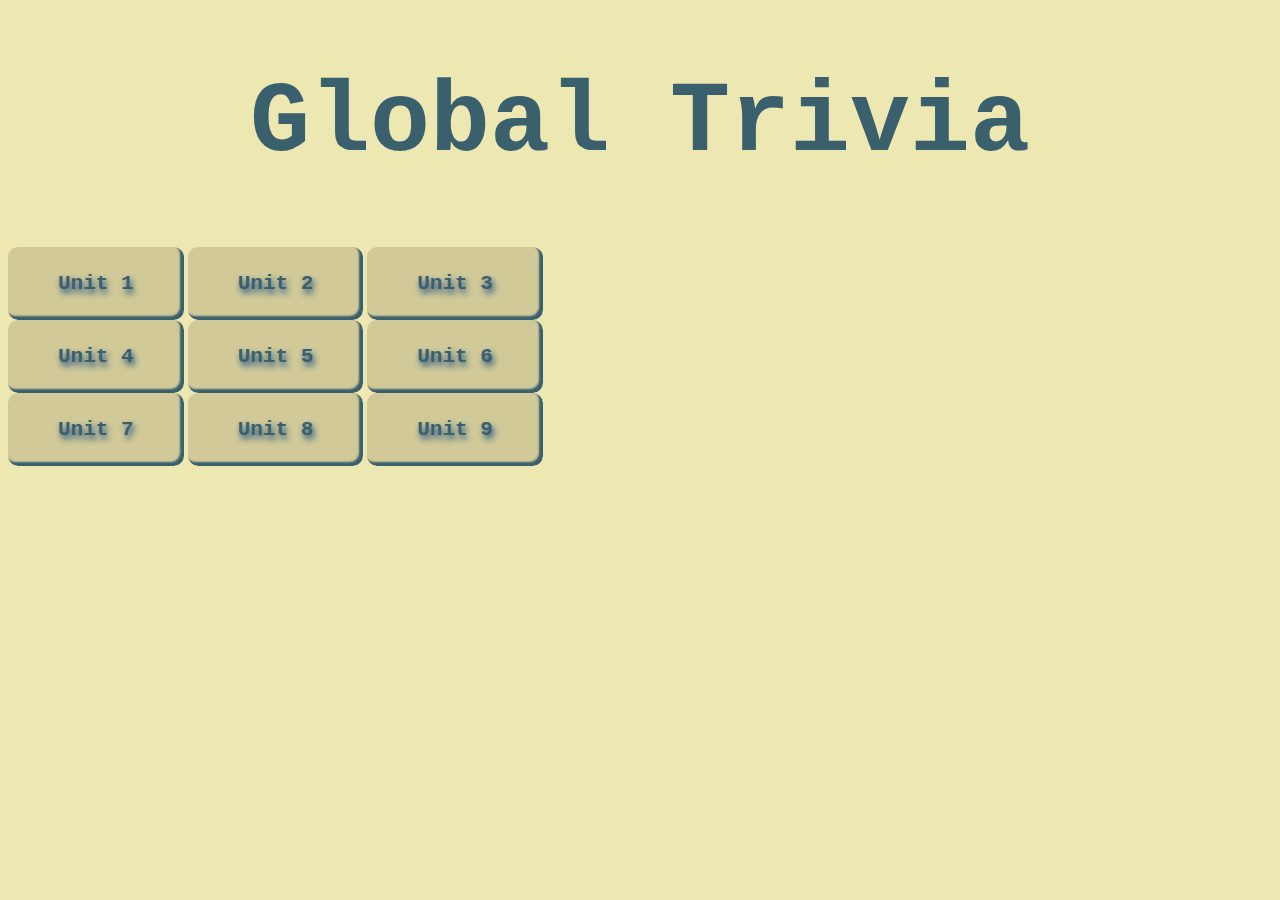
==== subject.html @ 69440aca "Update subject.html" ====
<!DOCTYPE html>
<html>
  <head>
    <meta charset="utf-8">
    <meta name="viewport" content="width=device-width, initial-scale=1.0">
    <title>repl.it</title>
    <link href="style.css" rel="stylesheet" type="text/css" />
  </head>
  <body>
    <script src="script.js"></script>
 <!-- Header for Welcome Screen-->
  <div > 
   <header class= "headerDiv"> 
    <h1>Global Trivia</h1>
    </header>
  </div>
  
  <div>
    <a href = "" class = "unitButton">Unit 1</a>
    <a href = "" class = "unitButton">Unit 2</a>
    <a href = "" class = "unitButton">Unit 3</a>
  </div>
  <div>
    <a href = "" class = "unitButton">Unit 4</a>
    <a href = "" class = "unitButton">Unit 5</a>
    <a href = "" class = "unitButton">Unit 6</a>
  </div>  
  <div>
    <a href = "" class = "unitButton">Unit 7</a>
    <a href = "" class = "unitButton">Unit 8</a>
    <a href = "" class = "unitButton">Unit 9</a>
  </div>  
 
  </body>
 
 
  
  
</html>
---- style.css ----
/* style for welcome header*/
body{
  background-color: #ede7b1;
}
.headerDiv {
  background-image: url("background.jpeg");
  font-family: "Courier New";
  font-size: 50px;
  text-align: center;
  color:#3a606e;
  padding: 2em, 2em,2em,2em;

/*Welcome message*/
}
.welcomeDiv {
  font-family: "Courier New";
  font-size: 30px;
  border-style: dotted;
  border-width:0.5em;
  text-align: center;
  margin: auto;
  width: 50%;
  padding: 2em, 2em,2em,2em;
  color: #3a606e;
  
}

.gameExplaination {
  text-align: center;
  margin: auto;
  width: 50%;
  padding: 2em, 2em,2em,2em;
  font-family: "Courier New";
  font-size: 20px;
  color: #3a606e;
  
}
.startButton{
  -moz-box-shadow: 4px 4px 4px 0px #30475c;
	-webkit-box-shadow: 4px 4px 4px 0px #30475c;
	box-shadow: 4px 4px 4px 0px #30475c;
	background:-webkit-gradient(linear, left top, left bottom, color-stop(0.05, #3a606e), color-stop(1, #3a606e));
	background:-moz-linear-gradient(top, #3a606e 5%, #3a606e 100%);
	background:-webkit-linear-gradient(top, #3a606e 5%, #3a606e 100%);
	background:-o-linear-gradient(top, #3a606e 5%, #3a606e 100%);
	background:-ms-linear-gradient(top, #3a606e 5%, #3a606e 100%);
	background:linear-gradient(to bottom, #3a606e 5%, #3a606e 100%);
	filter:progid:DXImageTransform.Microsoft.gradient(startColorstr='#3a606e', endColorstr='#3a606e',GradientType=0);
	background-color:#3a606e;
	-moz-border-radius:15px;
	-webkit-border-radius:15px;
	border-radius:15px;
	display:inline-block;
	cursor:pointer;
	color:#c8d5b9;
	font-family:Courier New;
	font-size:17px;
	font-weight:bold;
	padding:12px 23px;
	text-decoration:none;
	text-shadow:0px 1px 0px #123252;
	text-align: center;
	margin: auto;
	width: 50%;
	position: relative;
	left: 25%;
  
}
.startButton:hover {
	background:-webkit-gradient(linear, left top, left bottom, color-stop(0.05, #3a606e), color-stop(1, #3a606e));
	background:-moz-linear-gradient(top, #3a606e 5%, #3a606e 100%);
	background:-webkit-linear-gradient(top, #3a606e 5%, #3a606e 100%);
	background:-o-linear-gradient(top, #3a606e 5%, #3a606e 100%);
	background:-ms-linear-gradient(top, #3a606e 5%, #3a606e 100%);
	background:linear-gradient(to bottom, #3a606e 5%, #3a606e 100%);
	filter:progid:DXImageTransform.Microsoft.gradient(startColorstr='#3a606e', endColorstr='#3a606e',GradientType=0);
	background-color:#3a606e;
}
.startButton:active {
	position:relative;
	top:1px;
}
.unitButton {
	-moz-box-shadow:inset -3px -3px 2px 1px #3a606e;
	-webkit-box-shadow:inset -3px -3px 2px 1px #3a606e;
	box-shadow:inset -3px -3px 2px 1px #3a606e;
	background:-webkit-gradient(linear, left top, left bottom, color-stop(0.05, #d1ca98), color-stop(1, #d1ca98));
	background:-moz-linear-gradient(top, #d1ca98 5%, #d1ca98 100%);
	background:-webkit-linear-gradient(top, #d1ca98 5%, #d1ca98 100%);
	background:-o-linear-gradient(top, #d1ca98 5%, #d1ca98 100%);
	background:-ms-linear-gradient(top, #d1ca98 5%, #d1ca98 100%);
	background:linear-gradient(to bottom, #d1ca98 5%, #d1ca98 100%);
	filter:progid:DXImageTransform.Microsoft.gradient(startColorstr='#d1ca98', endColorstr='#d1ca98',GradientType=0);
	background-color:#d1ca98;
	-moz-border-radius:10px;
	-webkit-border-radius:10px;
	border-radius:10px;
	display:inline-block;
	cursor:pointer;
	color:#3a606e;
	font-family:Courier New;
	font-size:21px;
	font-weight:bold;
	padding:25px 50px;
	text-decoration:none;
	text-shadow:2px 4px 6px #154682;
	
}
.unitButton:hover {
	background:-webkit-gradient(linear, left top, left bottom, color-stop(0.05, #d1ca98), color-stop(1, #d1ca98));
	background:-moz-linear-gradient(top, #d1ca98 5%, #d1ca98 100%);
	background:-webkit-linear-gradient(top, #d1ca98 5%, #d1ca98 100%);
	background:-o-linear-gradient(top, #d1ca98 5%, #d1ca98 100%);
	background:-ms-linear-gradient(top, #d1ca98 5%, #d1ca98 100%);
	background:linear-gradient(to bottom, #d1ca98 5%, #d1ca98 100%);
	filter:progid:DXImageTransform.Microsoft.gradient(startColorstr='#d1ca98', endColorstr='#d1ca98',GradientType=0);
	background-color:#d1ca98;
}
.unitButton:active {
	position:relative;
	top:1px;
}
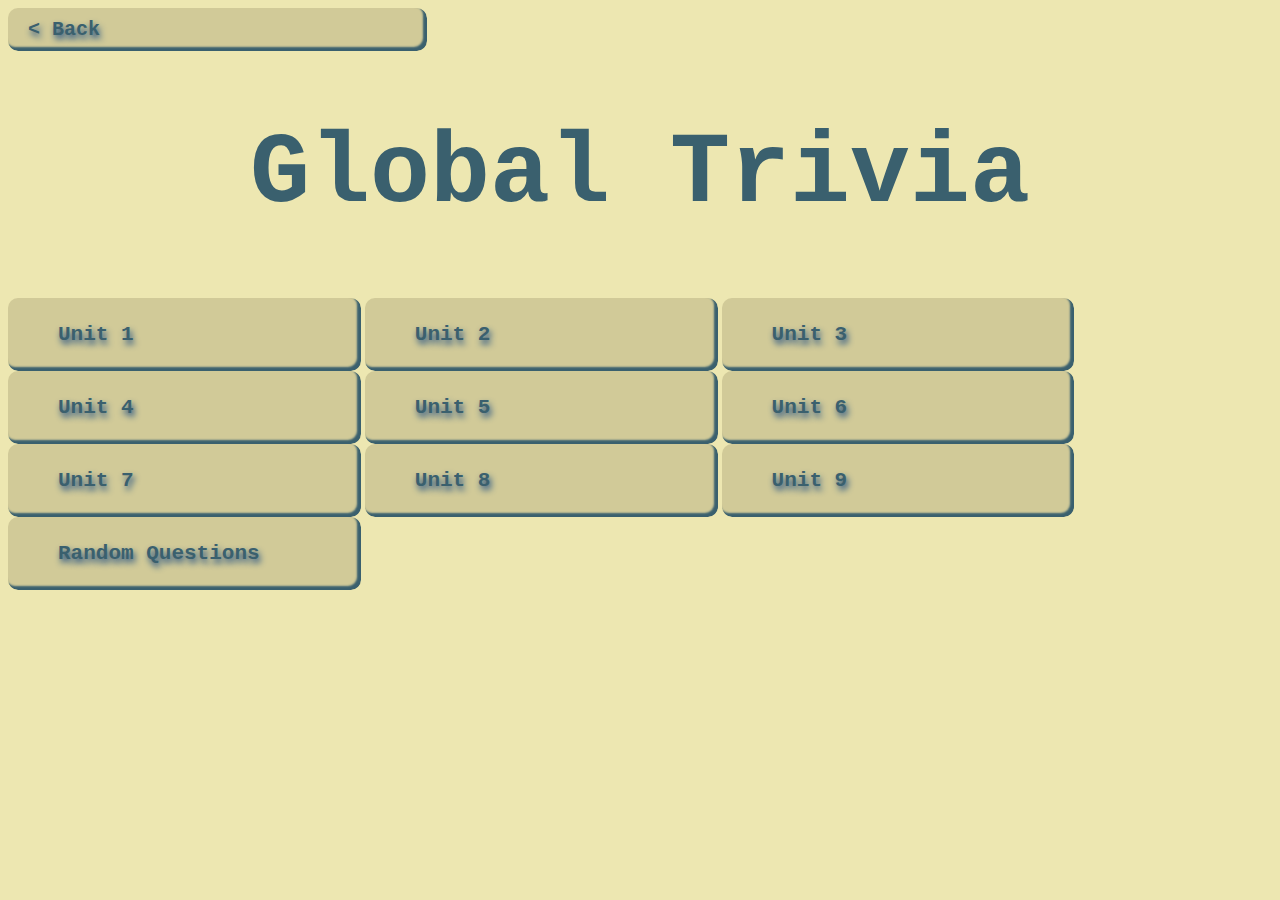
==== commit 7dca50e9: "Update subject.html" ====
--- a/subject.html
+++ b/subject.html
@@ -8,6 +8,10 @@
   </head>
   <body>
     <script src="script.js"></script>
+<div>
+    <div>
+   <a href = "index.html" class = "backButton"> < Back </a>
+ </div>   
  <!-- Header for Welcome Screen-->
   <div > 
    <header class= "headerDiv"> 
@@ -30,6 +34,11 @@
     <a href = "" class = "unitButton">Unit 8</a>
     <a href = "" class = "unitButton">Unit 9</a>
   </div>  
+  <div> 
+    <a href = "" class = "unitButton">Random Questions</a>
+  </div>
+  
+    </div>
  
   </body>
  
--- a/style.css
+++ b/style.css
@@ -75,10 +75,11 @@
 	background:linear-gradient(to bottom, #3a606e 5%, #3a606e 100%);
 	filter:progid:DXImageTransform.Microsoft.gradient(startColorstr='#3a606e', endColorstr='#3a606e',GradientType=0);
 	background-color:#3a606e;
+	top: 5px;
 }
 .startButton:active {
 	position:relative;
-	top:1px;
+	top:10px;
 }
 .unitButton {
 	-moz-box-shadow:inset -3px -3px 2px 1px #3a606e;
@@ -104,6 +105,7 @@
 	padding:25px 50px;
 	text-decoration:none;
 	text-shadow:2px 4px 6px #154682;
+  	width:20%;
 	
 }
 .unitButton:hover {
@@ -115,9 +117,59 @@
 	background:linear-gradient(to bottom, #d1ca98 5%, #d1ca98 100%);
 	filter:progid:DXImageTransform.Microsoft.gradient(startColorstr='#d1ca98', endColorstr='#d1ca98',GradientType=0);
 	background-color:#d1ca98;
+	top: 5px;
 }
 .unitButton:active {
 	position:relative;
-	top:1px;
+	top:10px;
 }
 
+.backButton {
+	-moz-box-shadow:inset -3px -3px 2px 1px #3a606e;
+	-webkit-box-shadow:inset -3px -3px 2px 1px #3a606e;
+	box-shadow:inset -3px -3px 2px 1px #3a606e;
+	background:-webkit-gradient(linear, left top, left bottom, color-stop(0.05, #d1ca98), color-stop(1, #d1ca98));
+	background:-moz-linear-gradient(top, #d1ca98 5%, #d1ca98 100%);
+	background:-webkit-linear-gradient(top, #d1ca98 5%, #d1ca98 100%);
+	background:-o-linear-gradient(top, #d1ca98 5%, #d1ca98 100%);
+	background:-ms-linear-gradient(top, #d1ca98 5%, #d1ca98 100%);
+	background:linear-gradient(to bottom, #d1ca98 5%, #d1ca98 100%);
+	filter:progid:DXImageTransform.Microsoft.gradient(startColorstr='#d1ca98', endColorstr='#d1ca98',GradientType=0);
+	background-color:#d1ca98;
+	-moz-border-radius:10px;
+	-webkit-border-radius:10px;
+	border-radius:10px;
+	display:inline-block;
+	cursor:pointer;
+	color:#3a606e;
+	font-family:Courier New;
+	font-size:20px;
+	font-weight:bold;
+	padding:10px 20px;
+	text-decoration:none;
+	text-shadow:2px 4px 6px #154682;
+  	width:30%;
+	
+}
+.backButton:hover {
+	background:-webkit-gradient(linear, left top, left bottom, color-stop(0.05, #d1ca98), color-stop(1, #d1ca98));
+	background:-moz-linear-gradient(top, #d1ca98 5%, #d1ca98 100%);
+	background:-webkit-linear-gradient(top, #d1ca98 5%, #d1ca98 100%);
+	background:-o-linear-gradient(top, #d1ca98 5%, #d1ca98 100%);
+	background:-ms-linear-gradient(top, #d1ca98 5%, #d1ca98 100%);
+	background:linear-gradient(to bottom, #d1ca98 5%, #d1ca98 100%);
+	filter:progid:DXImageTransform.Microsoft.gradient(startColorstr='#d1ca98', endColorstr='#d1ca98',GradientType=0);
+	background-color:#d1ca98;
+	top: 5px;
+}
+.backButton:active {
+	position:relative;
+	top:10px;
+}
+
+.flex-container-unit {
+  display: flex;
+  flex-wrap: wrap;
+  justify-content: center;
+  margin: auto;
+}
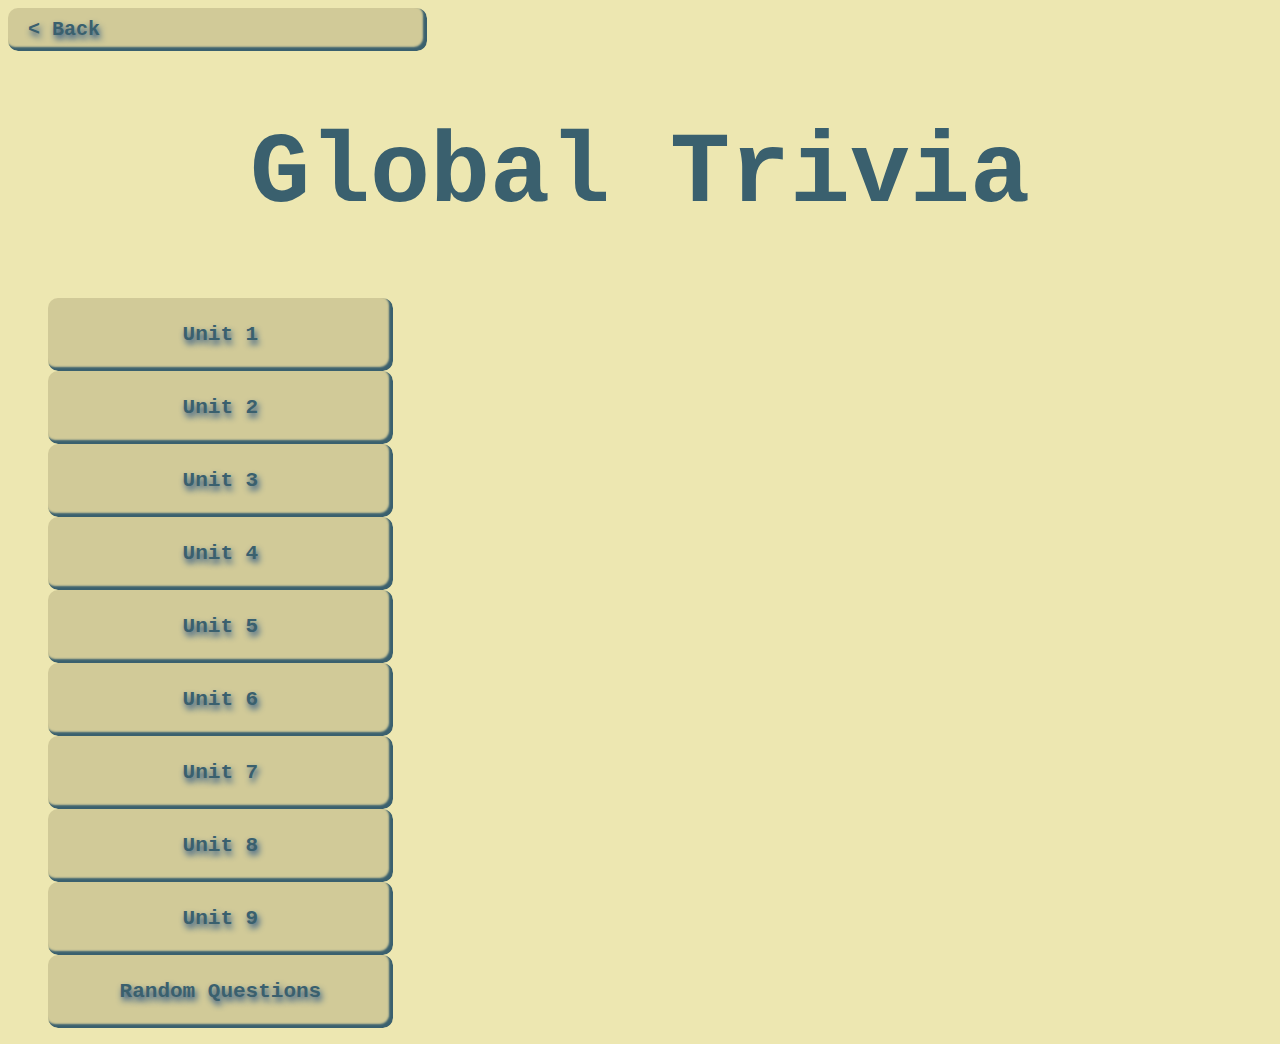
==== commit abcc34c6: "Update subject.html" ====
--- a/subject.html
+++ b/subject.html
@@ -3,7 +3,7 @@
   <head>
     <meta charset="utf-8">
     <meta name="viewport" content="width=device-width, initial-scale=1.0">
-    <title>repl.it</title>
+    <title>Jasons Trivia</title>
     <link href="style.css" rel="stylesheet" type="text/css" />
   </head>
   <body>
@@ -20,25 +20,23 @@
   </div>
   
   <div>
-    <a href = "" class = "unitButton">Unit 1</a>
-    <a href = "" class = "unitButton">Unit 2</a>
-    <a href = "" class = "unitButton">Unit 3</a>
+    <ul style = "list-style-type:none;">
+      <li><a href = "" class = "unitButton">Unit 1</a></li>
+      <li><a href = "" class = "unitButton">Unit 2</a></li>
+      <li><a href = "" class = "unitButton">Unit 3</a></li>
+      <li><a href = "" class = "unitButton">Unit 4</a></li>
+      <li><a href = "" class = "unitButton">Unit 5</a></li>
+      <li><a href = "" class = "unitButton">Unit 6</a></li>
+      <li><a href = "" class = "unitButton">Unit 7</a></li>
+      <li><a href = "" class = "unitButton">Unit 8</a></li>
+      <li><a href = "" class = "unitButton">Unit 9</a></li>
+      <li><a href = "" class = "unitButton">Random Questions</a></li>
+    </ul>
   </div>
-  <div>
-    <a href = "" class = "unitButton">Unit 4</a>
-    <a href = "" class = "unitButton">Unit 5</a>
-    <a href = "" class = "unitButton">Unit 6</a>
-  </div>  
-  <div>
-    <a href = "" class = "unitButton">Unit 7</a>
-    <a href = "" class = "unitButton">Unit 8</a>
-    <a href = "" class = "unitButton">Unit 9</a>
-  </div>  
-  <div> 
-    <a href = "" class = "unitButton">Random Questions</a>
-  </div>
+ 
   
-    </div>
+
+  
  
   </body>
  
--- a/style.css
+++ b/style.css
@@ -60,10 +60,10 @@
 	text-decoration:none;
 	text-shadow:0px 1px 0px #123252;
 	text-align: center;
+	width: 25%;
 	margin: auto;
-	width: 50%;
-	position: relative;
-	left: 25%;
+	
+
   
 }
 .startButton:hover {
@@ -106,6 +106,7 @@
 	text-decoration:none;
 	text-shadow:2px 4px 6px #154682;
   	width:20%;
+	text-align: center;
 	
 }
 .unitButton:hover {
@@ -166,10 +167,3 @@
 	position:relative;
 	top:10px;
 }
-
-.flex-container-unit {
-  display: flex;
-  flex-wrap: wrap;
-  justify-content: center;
-  margin: auto;
-}
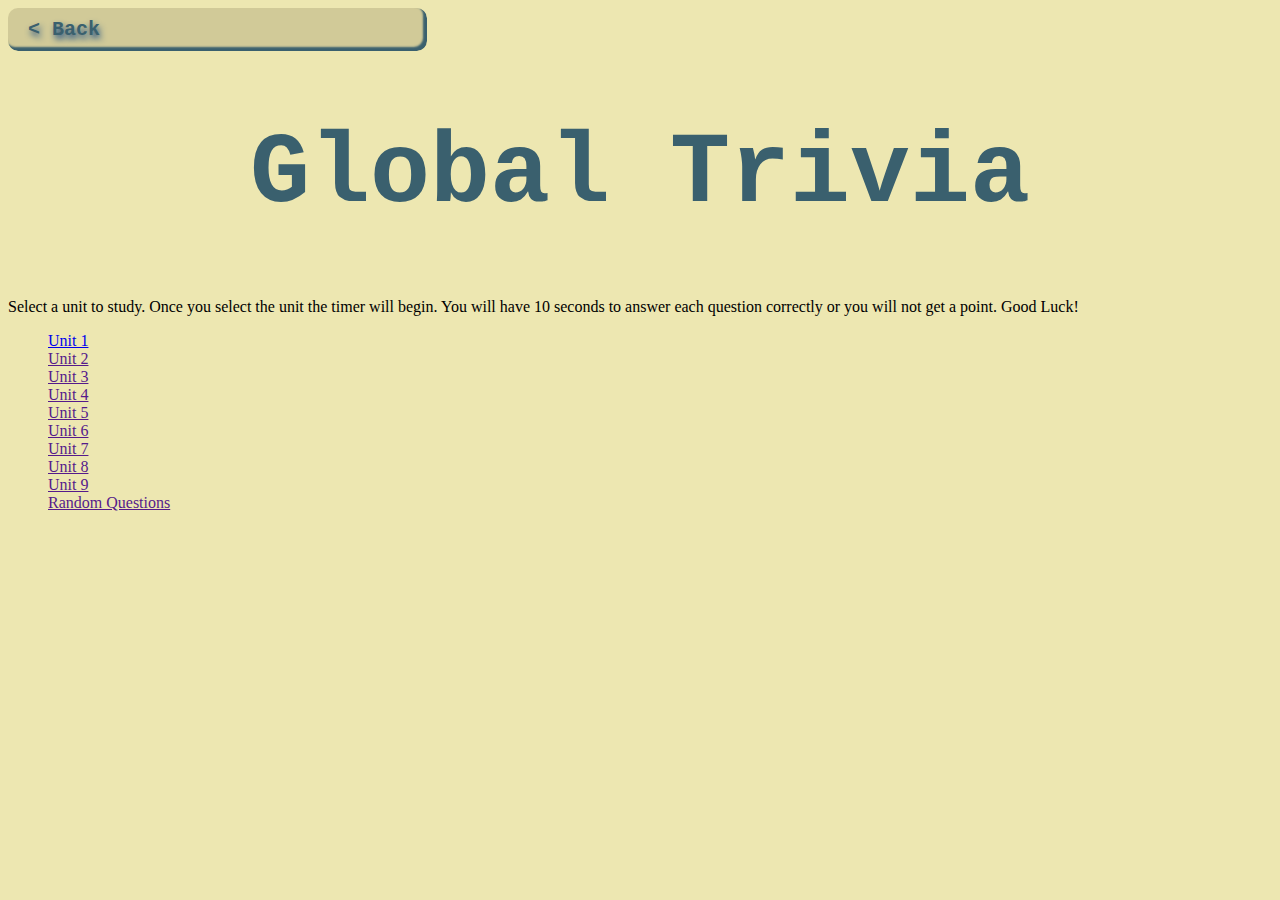
==== commit a4fa1b32: "Update subject.html" ====
--- a/subject.html
+++ b/subject.html
@@ -19,18 +19,19 @@
     </header>
   </div>
   
-  <div>
+  <div class = "buttonContainer">
+    <p>Select a unit to study. Once you select the unit the timer will begin. You will have 10 seconds to answer each question correctly or you will not get a point. Good Luck!</p>
     <ul style = "list-style-type:none;">
-      <li><a href = "" class = "unitButton">Unit 1</a></li>
-      <li><a href = "" class = "unitButton">Unit 2</a></li>
-      <li><a href = "" class = "unitButton">Unit 3</a></li>
-      <li><a href = "" class = "unitButton">Unit 4</a></li>
-      <li><a href = "" class = "unitButton">Unit 5</a></li>
-      <li><a href = "" class = "unitButton">Unit 6</a></li>
-      <li><a href = "" class = "unitButton">Unit 7</a></li>
-      <li><a href = "" class = "unitButton">Unit 8</a></li>
-      <li><a href = "" class = "unitButton">Unit 9</a></li>
-      <li><a href = "" class = "unitButton">Random Questions</a></li>
+      <li><a href = "Units/unit1.html" class = "button">Unit 1</a></li>
+      <li><a href = "" class = "button">Unit 2</a></li>
+      <li><a href = "" class = "button">Unit 3</a></li>
+      <li><a href = "" class = "button">Unit 4</a></li>
+      <li><a href = "" class = "button">Unit 5</a></li>
+      <li><a href = "" class = "button">Unit 6</a></li>
+      <li><a href = "" class = "button">Unit 7</a></li>
+      <li><a href = "" class = "button">Unit 8</a></li>
+      <li><a href = "" class = "button">Unit 9</a></li>
+      <li><a href = "" class = "button">Random Questions</a></li>
     </ul>
   </div>
  
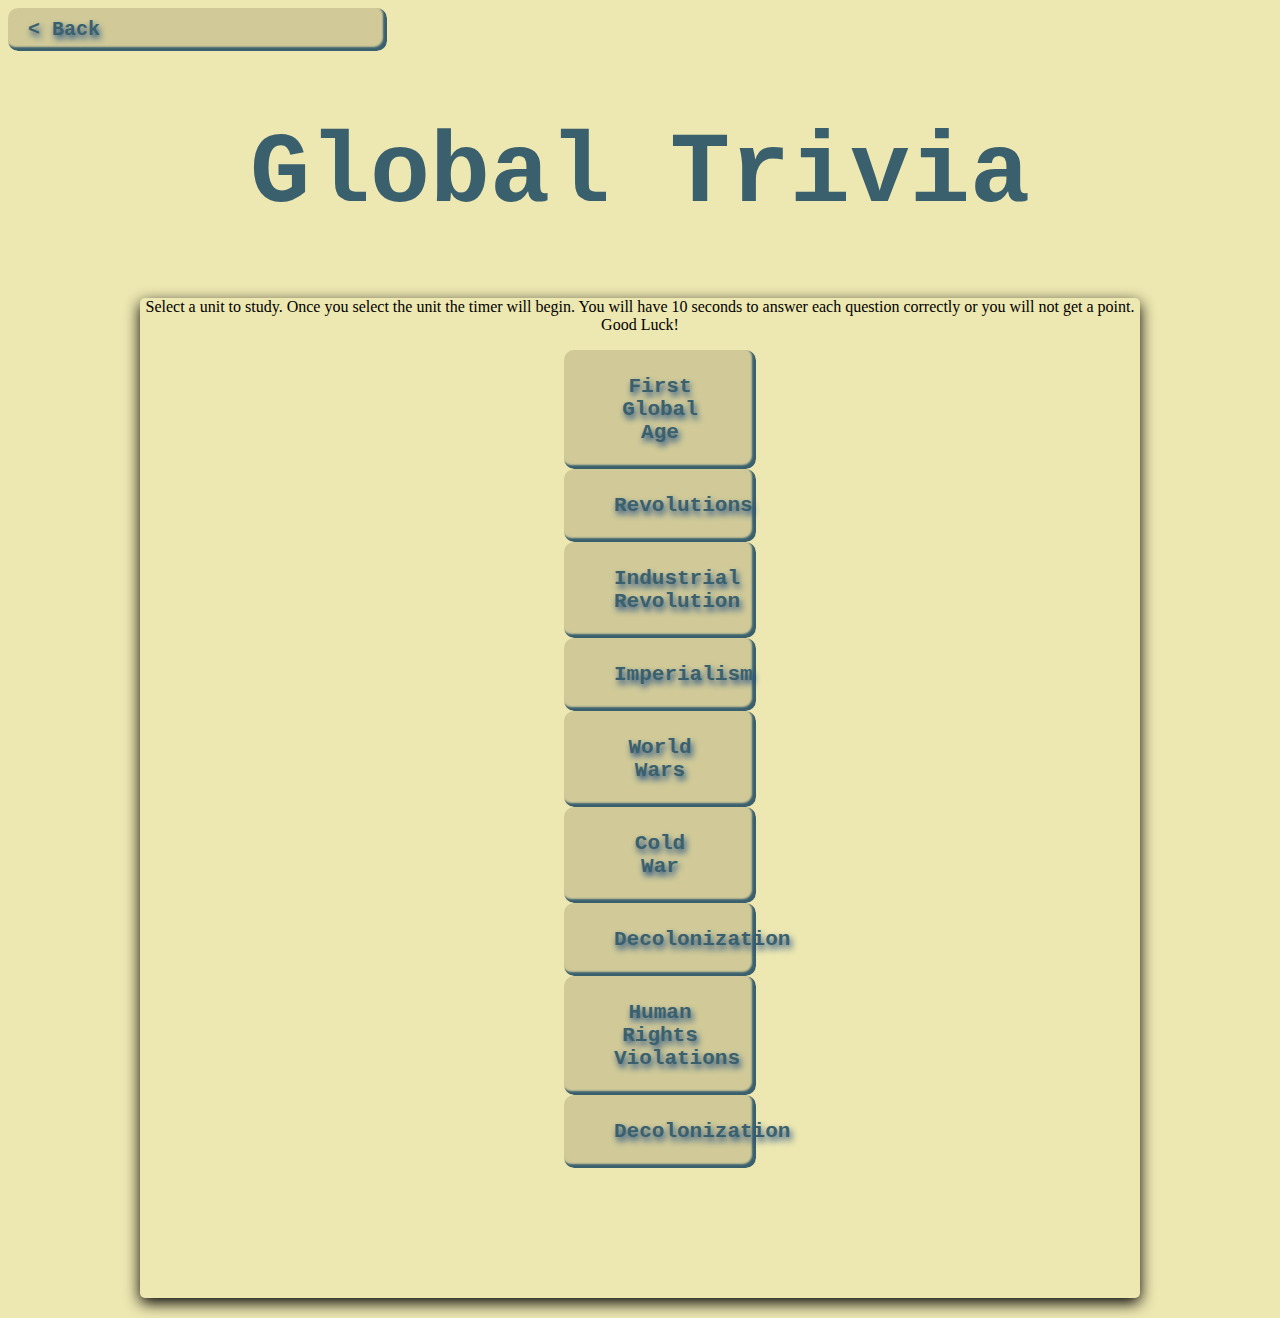
==== commit ade68667: "Update subject.html" ====
--- a/subject.html
+++ b/subject.html
@@ -22,16 +22,16 @@
   <div class = "buttonContainer">
     <p>Select a unit to study. Once you select the unit the timer will begin. You will have 10 seconds to answer each question correctly or you will not get a point. Good Luck!</p>
     <ul style = "list-style-type:none;">
-      <li><a href = "Units/unit1.html" class = "button">Unit 1</a></li>
-      <li><a href = "" class = "button">Unit 2</a></li>
-      <li><a href = "" class = "button">Unit 3</a></li>
-      <li><a href = "" class = "button">Unit 4</a></li>
-      <li><a href = "" class = "button">Unit 5</a></li>
-      <li><a href = "" class = "button">Unit 6</a></li>
-      <li><a href = "" class = "button">Unit 7</a></li>
-      <li><a href = "" class = "button">Unit 8</a></li>
-      <li><a href = "" class = "button">Unit 9</a></li>
-      <li><a href = "" class = "button">Random Questions</a></li>
+      <li><a href = "Units/unit1.html" class = "button">First Global Age</a></li>
+      <li><a href = "" class = "button">Revolutions</a></li>
+      <li><a href = "" class = "button">Industrial Revolution</a></li>
+      <li><a href = "" class = "button">Imperialism</a></li>
+      <li><a href = "" class = "button">World Wars</a></li>
+      <li><a href = "" class = "button">Cold War</a></li>
+      <li><a href = "" class = "button">Decolonization</a></li>
+      <li><a href = "" class = "button">Human Rights Violations</a></li>
+      <li><a href = "" class = "button">Decolonization</a></li>
+      <!--<li><a href = "" class = "button">Random Questions</a></li>-->
     </ul>
   </div>
  
--- a/style.css
+++ b/style.css
@@ -1,3 +1,7 @@
+* {
+  box-sizing: border-box;
+}
+
 /* style for welcome header*/
 body{
   background-color: #ede7b1;
@@ -60,8 +64,7 @@
 	text-decoration:none;
 	text-shadow:0px 1px 0px #123252;
 	text-align: center;
-	width: 25%;
-	margin: auto;
+	float: center;
 	
 
   
@@ -81,7 +84,7 @@
 	position:relative;
 	top:10px;
 }
-.unitButton {
+.button {
 	-moz-box-shadow:inset -3px -3px 2px 1px #3a606e;
 	-webkit-box-shadow:inset -3px -3px 2px 1px #3a606e;
 	box-shadow:inset -3px -3px 2px 1px #3a606e;
@@ -109,7 +112,7 @@
 	text-align: center;
 	
 }
-.unitButton:hover {
+.button:hover {
 	background:-webkit-gradient(linear, left top, left bottom, color-stop(0.05, #d1ca98), color-stop(1, #d1ca98));
 	background:-moz-linear-gradient(top, #d1ca98 5%, #d1ca98 100%);
 	background:-webkit-linear-gradient(top, #d1ca98 5%, #d1ca98 100%);
@@ -120,7 +123,7 @@
 	background-color:#d1ca98;
 	top: 5px;
 }
-.unitButton:active {
+.button:active {
 	position:relative;
 	top:10px;
 }
@@ -167,3 +170,37 @@
 	position:relative;
 	top:10px;
 }
+
+/* Medium devices (landscape tablets, 768px and up) */
+@media only screen and (min-width: 768px) {
+  .gameExplaination {
+  text-align: center;
+  margin: auto;
+  width: 50%;
+  padding: 20em, 20em,20em,20em;
+  font-family: "Courier New";
+  font-size: 20px;
+  color: #3a606e;
+} 
+
+
+.buttonContainer{
+    margin : 20px auto;
+    background-color: #ede7b1;
+    height: 1000px;
+    width : 1000px;
+    border-radius: 5px;
+    box-shadow: 0px 5px 15px 0px;
+    position: relative;
+    text-align: center;
+	
+}
+
+	
+	
+	
+	
+	
+	
+	
+	
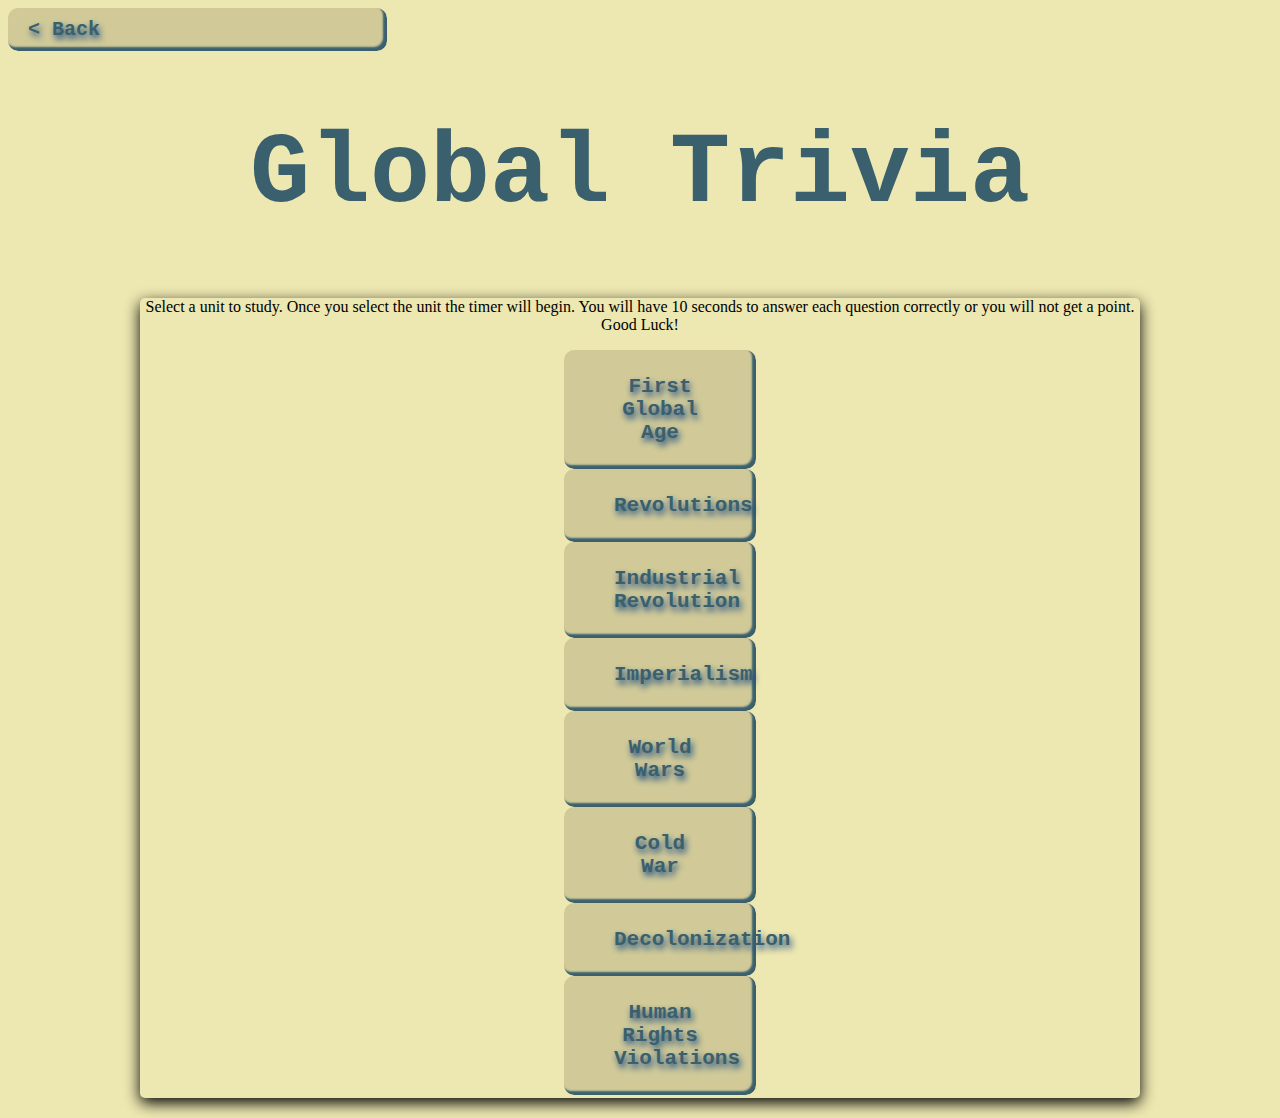
==== commit b7c7f5e5: "Update subject.html" ====
--- a/subject.html
+++ b/subject.html
@@ -30,8 +30,6 @@
       <li><a href = "" class = "button">Cold War</a></li>
       <li><a href = "" class = "button">Decolonization</a></li>
       <li><a href = "" class = "button">Human Rights Violations</a></li>
-      <li><a href = "" class = "button">Decolonization</a></li>
-      <!--<li><a href = "" class = "button">Random Questions</a></li>-->
     </ul>
   </div>
  
--- a/style.css
+++ b/style.css
@@ -1,5 +1,8 @@
 * {
   box-sizing: border-box;
+}
+li{
+ text-align: center;
 }
 
 /* style for welcome header*/
@@ -64,7 +67,7 @@
 	text-decoration:none;
 	text-shadow:0px 1px 0px #123252;
 	text-align: center;
-	float: center;
+	margin: auto;
 	
 
   
@@ -187,7 +190,7 @@
 .buttonContainer{
     margin : 20px auto;
     background-color: #ede7b1;
-    height: 1000px;
+    height: 800px;
     width : 1000px;
     border-radius: 5px;
     box-shadow: 0px 5px 15px 0px;
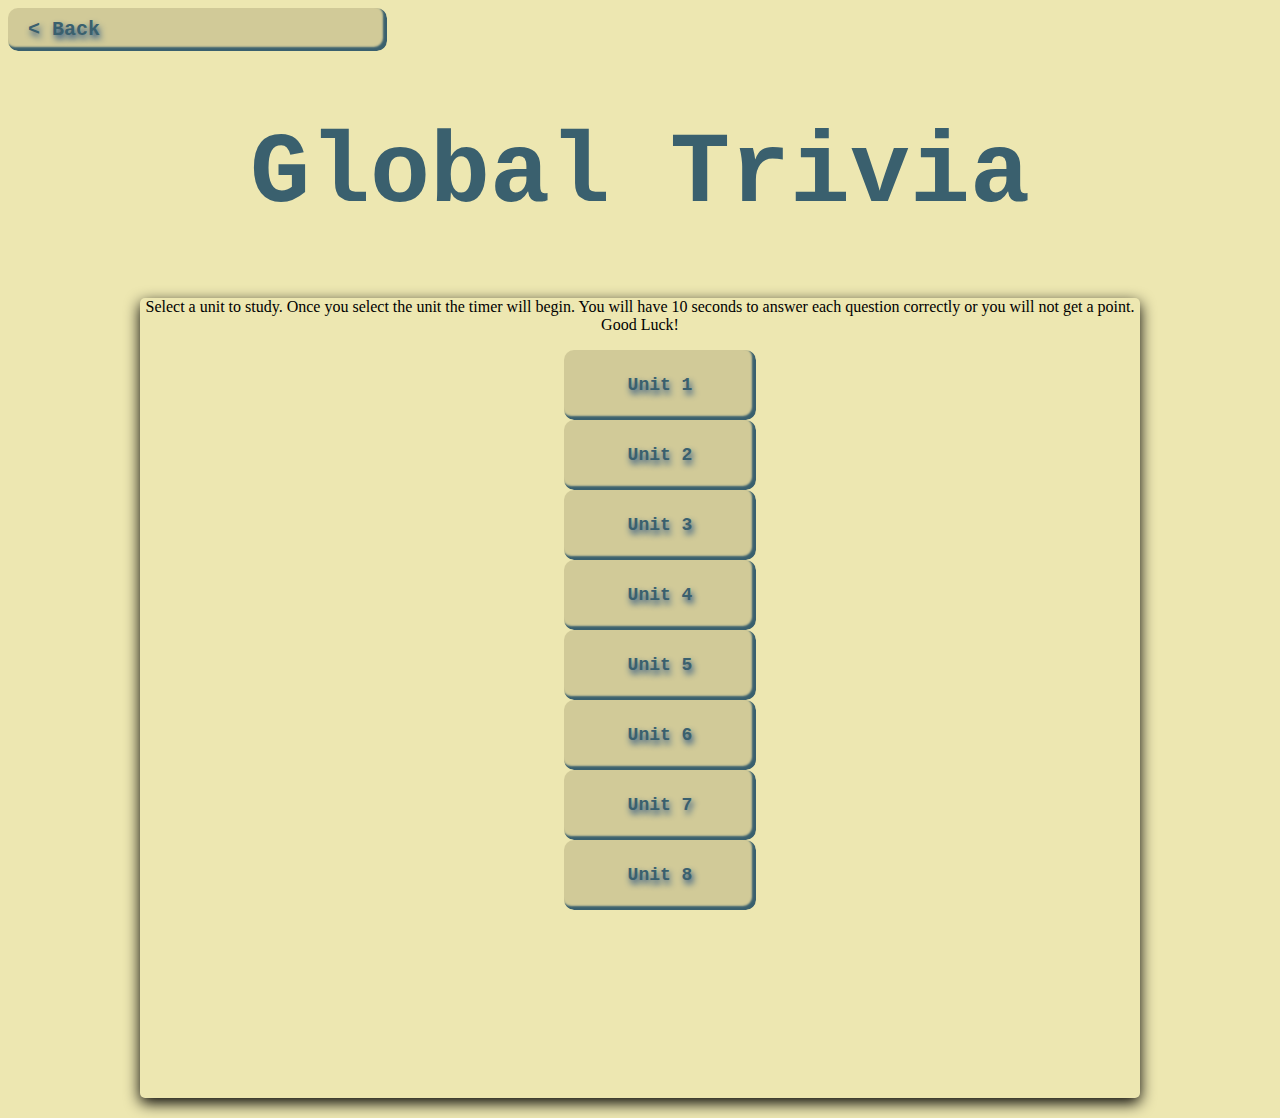
==== commit 5997090c: "Update subject.html" ====
--- a/subject.html
+++ b/subject.html
@@ -22,14 +22,14 @@
   <div class = "buttonContainer">
     <p>Select a unit to study. Once you select the unit the timer will begin. You will have 10 seconds to answer each question correctly or you will not get a point. Good Luck!</p>
     <ul style = "list-style-type:none;">
-      <li><a href = "Units/unit1.html" class = "button">First Global Age</a></li>
-      <li><a href = "" class = "button">Revolutions</a></li>
-      <li><a href = "" class = "button">Industrial Revolution</a></li>
-      <li><a href = "" class = "button">Imperialism</a></li>
-      <li><a href = "" class = "button">World Wars</a></li>
-      <li><a href = "" class = "button">Cold War</a></li>
-      <li><a href = "" class = "button">Decolonization</a></li>
-      <li><a href = "" class = "button">Human Rights Violations</a></li>
+      <li><a href = "Units/unit1.html" class = "button">Unit 1</a></li>
+      <li><a href = "" class = "button">Unit 2</a></li>
+      <li><a href = "" class = "button">Unit 3</a></li>
+      <li><a href = "" class = "button">Unit 4</a></li>
+      <li><a href = "" class = "button">Unit 5</a></li>
+      <li><a href = "" class = "button">Unit 6</a></li>
+      <li><a href = "" class = "button">Unit 7</a></li>
+      <li><a href = "" class = "button">Unit 8</a></li>
     </ul>
   </div>
  
--- a/style.css
+++ b/style.css
@@ -3,6 +3,7 @@
 }
 li{
  text-align: center;
+ margin: auto;
 }
 
 /* style for welcome header*/
@@ -67,7 +68,8 @@
 	text-decoration:none;
 	text-shadow:0px 1px 0px #123252;
 	text-align: center;
-	margin: auto;
+        margin: 25%;
+	width: 50%;
 	
 
   
@@ -106,7 +108,7 @@
 	cursor:pointer;
 	color:#3a606e;
 	font-family:Courier New;
-	font-size:21px;
+	font-size:18px;
 	font-weight:bold;
 	padding:25px 50px;
 	text-decoration:none;
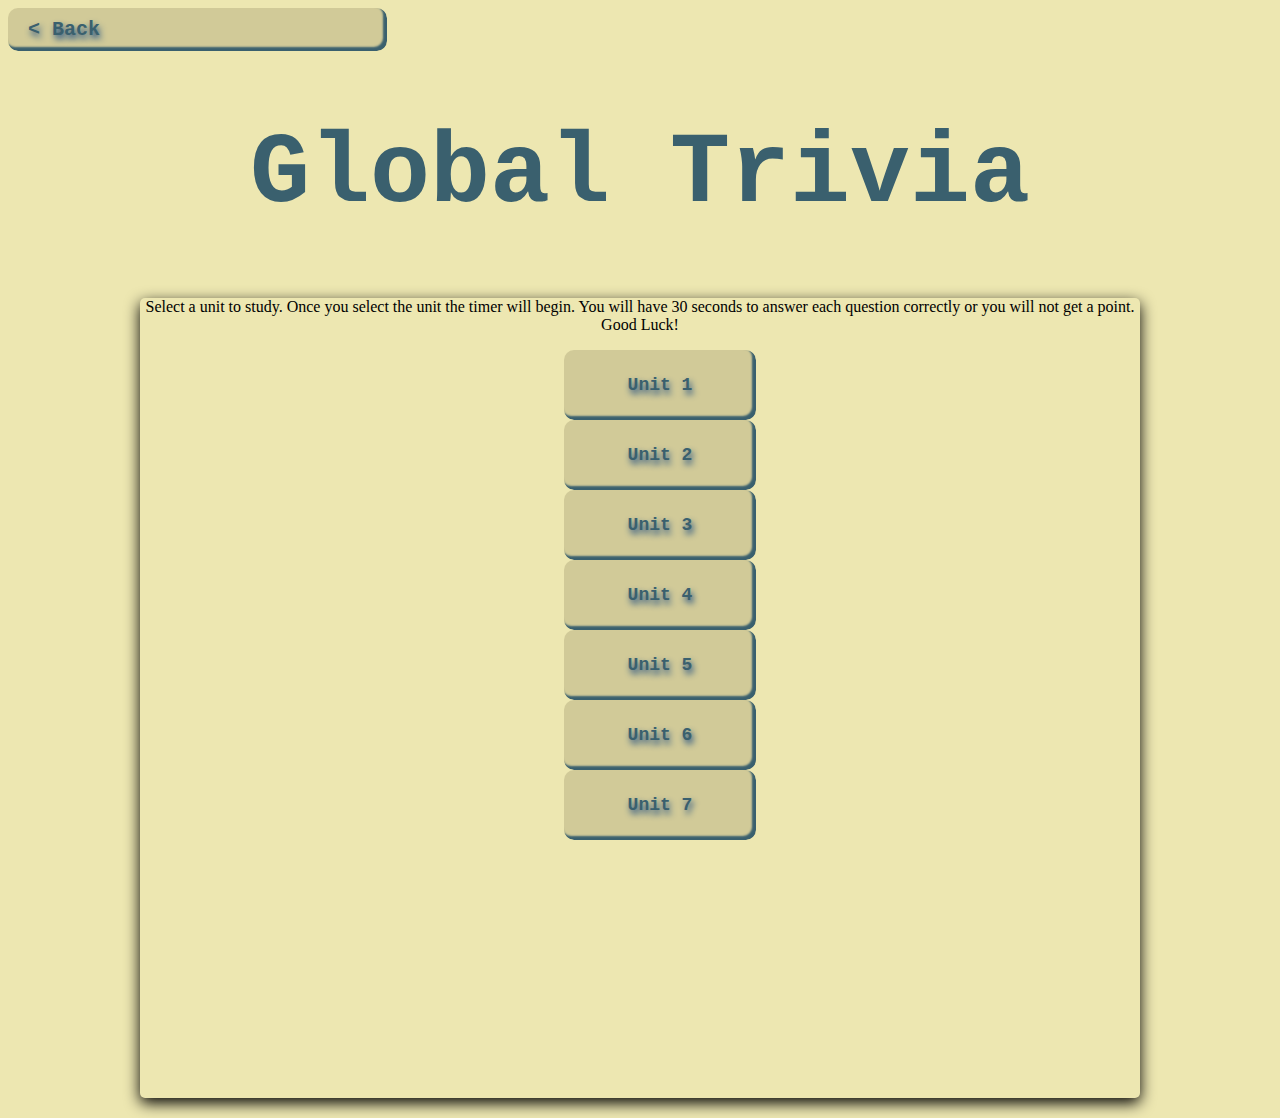
==== commit 4a36f6ee: "Update subject.html" ====
--- a/subject.html
+++ b/subject.html
@@ -20,16 +20,16 @@
   </div>
   
   <div class = "buttonContainer">
-    <p>Select a unit to study. Once you select the unit the timer will begin. You will have 10 seconds to answer each question correctly or you will not get a point. Good Luck!</p>
+    <p>Select a unit to study. Once you select the unit the timer will begin. You will have 30 seconds to answer each question correctly or you will not get a point. Good Luck!</p>
     <ul style = "list-style-type:none;">
       <li><a href = "Units/unit1.html" class = "button">Unit 1</a></li>
-      <li><a href = "" class = "button">Unit 2</a></li>
-      <li><a href = "" class = "button">Unit 3</a></li>
-      <li><a href = "" class = "button">Unit 4</a></li>
-      <li><a href = "" class = "button">Unit 5</a></li>
-      <li><a href = "" class = "button">Unit 6</a></li>
-      <li><a href = "" class = "button">Unit 7</a></li>
-      <li><a href = "" class = "button">Unit 8</a></li>
+      <li><a href = "Units/unit2.html" class = "button">Unit 2</a></li>
+      <li><a href = "Units/unit3.html" class = "button">Unit 3</a></li>
+      <li><a href = "Units/unit4.html" class = "button">Unit 4</a></li>
+      <li><a href = "Units/unit5.html" class = "button">Unit 5</a></li>
+      <li><a href = "Units/unit6.html" class = "button">Unit 6</a></li>
+      <li><a href = "Units/unit7.html" class = "button">Unit 7</a></li>
+  
     </ul>
   </div>
  
